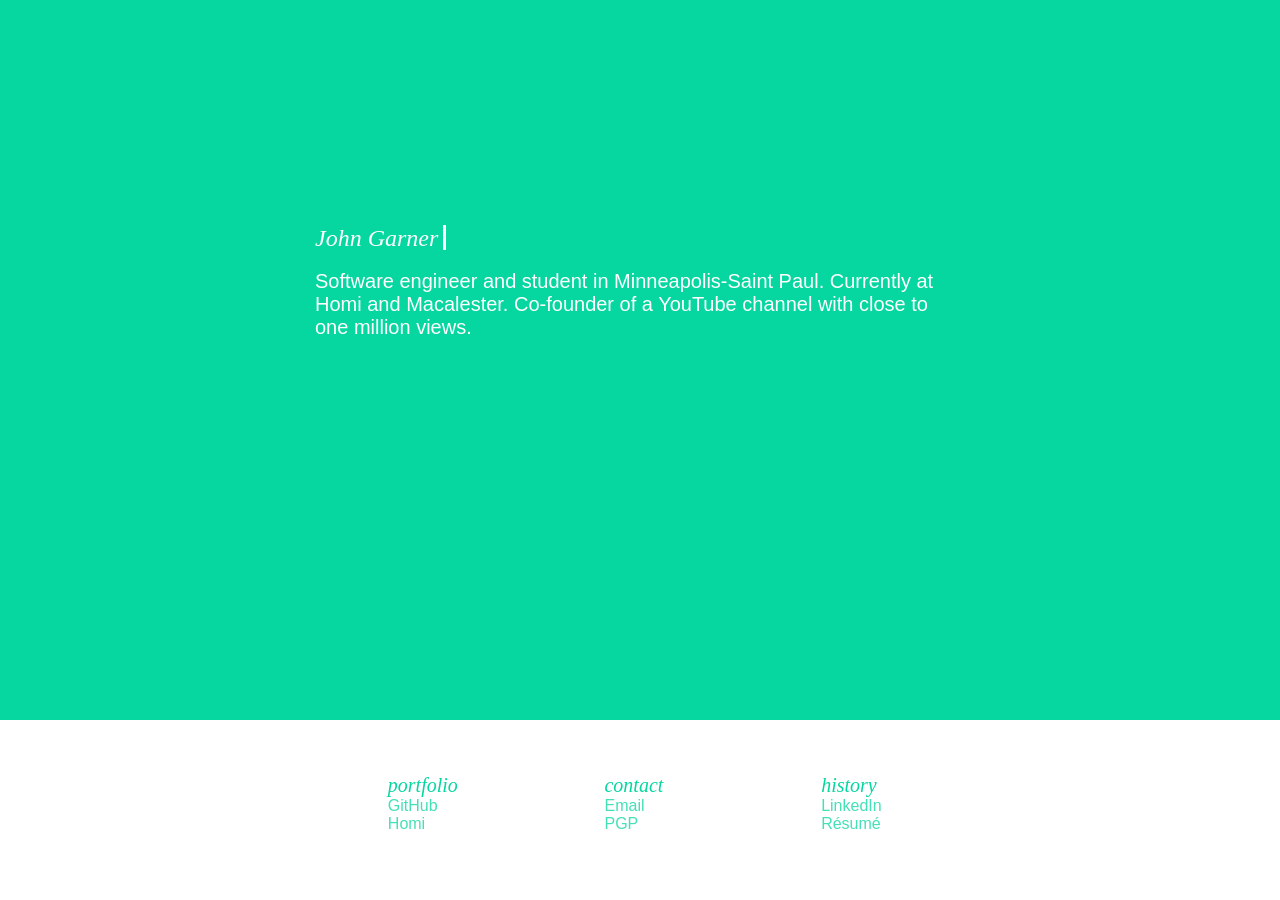
==== index.html @ b596606b "further updates" ====
<!doctype html>
<html lang="en">
	
<head>
<meta charset="UTF-8">
<title>John Garner - Garner I/O</title>
<meta name="description" content="Software engineer and student in Minneapolis-Saint Paul. Currently at Homi and Macalester. Co-founder of a YouTube channel with close to one million views.">
<meta name="author" content="John Garner">
<meta name="theme-color" content="#FFFFFF"/>
<meta name="viewport" content="width=device-width, initial-scale=1">
<link href="stylesheet.css" type="text/css" rel="stylesheet"/>
<link href="favicon.ico" rel="shortcut icon"/>
</head>
	
<body class="index">
	
	<div class="section01">
		<div class="topText typing">
			<h1>John Garner</h1>
			<p>Software engineer and student in Minneapolis-Saint Paul. Currently at Homi and Macalester. Co-founder of a YouTube channel with close to one million views.</p>
		</div>
	</div>	
		
	<div class="section02">
		<div class="bottomText">
			
			<div>
				<div class="emoji">
					<h2 class="portfolio"><span class="align">portfolio</span></h2>
				</div>
				<a href="https://github.com/johngarner" target="_blank" rel="noopener"> GitHub</a> <br>
				<a href="https://homi.io" target="_blank" rel="noopener"> Homi</a>
			</div>
			
			<div>
				<div class="emoji">
					<h2 class="contact"><span class="align">contact</span></h2>
				</div>
				<a href="https://aemail.com/oVz" target="_blank" rel="noopener"> Email</a> <br>
				<a href="https://keybase.io/garner" target="_blank" rel="noopener"> PGP</a>
			</div>
			
			<div>
				<div class="emoji">
					<h2 class="history"><span class="align">history</span></h2>
				</div>
				<a href="https://linkedin.com/in/john-garner" target="_blank" rel="noopener"> LinkedIn</a> <br>
				<a href="https://drive.google.com/file/d/0Bwah_k7J5JepUFRQOEM3QTl5N3M/view" target="_blank" rel="noopener"> Résumé</a>
			</div>
			
		</div>
	</div>
	
</body>
</html>
---- stylesheet.css ----
/*
Colors:

blue: 061233
red: E38585

green: 06D6A0
white: FFFFFF
*/

html {
	background-color: #FFFFFF;
}

.index {
	margin: 0;
}

.section01 {
	background-color: #06D6A0;
	width: 100vw;
	height: 80vh;
}

.section02 {
	background-color: #FFFFFF;
	width: 100vw;
	height: 20vh;
	animation: fadein-color 1.5s;
}

.topText {
	width: 650px;
	max-width: 80vw;
	padding-top: 25vh;
	margin: auto;
}

.bottomText {
	width: 650px;
	max-width: 80vw;
	padding-top: 6vh;
	display: flex;
	margin: auto;
}

.bottomText div {
	padding-left: 10px;
	padding-right: 10px;
	margin: auto;
}

.emoji {
	min-width: 71px;
	padding: 0px !important;
}

.GIF {
	height: 384px;
	width: 584px;
	max-width: 80vw;
}

h1 {
	margin: 0;
	color: #FFFFFF;
	font-family: "Times New Roman", Times, serif;
	font-size: 1.5em;
	font-weight: 300;
	height: 25px;
	font-style: italic;
}

h2 {
	margin: 0;
	color: #06D6A0;
	font-family: "Times New Roman", Times, serif;
	font-size: 1.25em;
	font-weight: 400;
	font-style: italic;
}

p {
	margin: 0;
	color: #FFFFFF;
	font-family: Helvetica, Arial, sans-serif;
	font-size: 1.25em;
	font-weight: 300;
	padding-top: 2.25vh;
	animation: fadein-opacity 1.5s;
}

a {
	margin: 0;
	color: #06D6A0;
	font-family: Helvetica, Arial, sans-serif;
	text-decoration: none;
	opacity: .75;
}

a:hover { 
    background-color: #06D6A0;
    color: #FFFFFF;
}

a:active {
    background-color: #06D6A0;
	color: #FFFFFF;
	opacity: 1;
}

.emoji:hover h2.portfolio span{
	display: none;
}

.emoji:hover h2.portfolio:after{
	font-style: normal;
	content: '📓';
	font-size: .7em;
}

.emoji:hover h2.contact span{
	display: none;
}

.emoji:hover h2.contact:after{
	font-style: normal;
	content: '✉️';
	font-size: .7em;
}

.emoji:hover h2.history span{
	display: none;
}

.emoji:hover h2.history:after{
	font-style: normal;
	content: '📄';
	font-size: .7em;
}

.typing h1 {
	overflow: hidden;
	border-right: .15em solid #FFFFFF;
	white-space: nowrap;
	max-width: 127.5px;
	animation: 
    	typing 2.5s steps(30, end),
    	blink-caret 1.1s step-end infinite;
}

@keyframes typing {
	from { width: 0% }
	to { width: 100% }
}

@keyframes blink-caret {
	from, to { border-color: transparent }
	50% { border-color: #FFFFFF }
}

@keyframes fadein-opacity {
    from { opacity: 0; }
    to   { opacity: 1; }
}

@keyframes fadein-color {
    from { background-color: #06D6A0; }
    to   { background-color: #FFFFFF; }
}
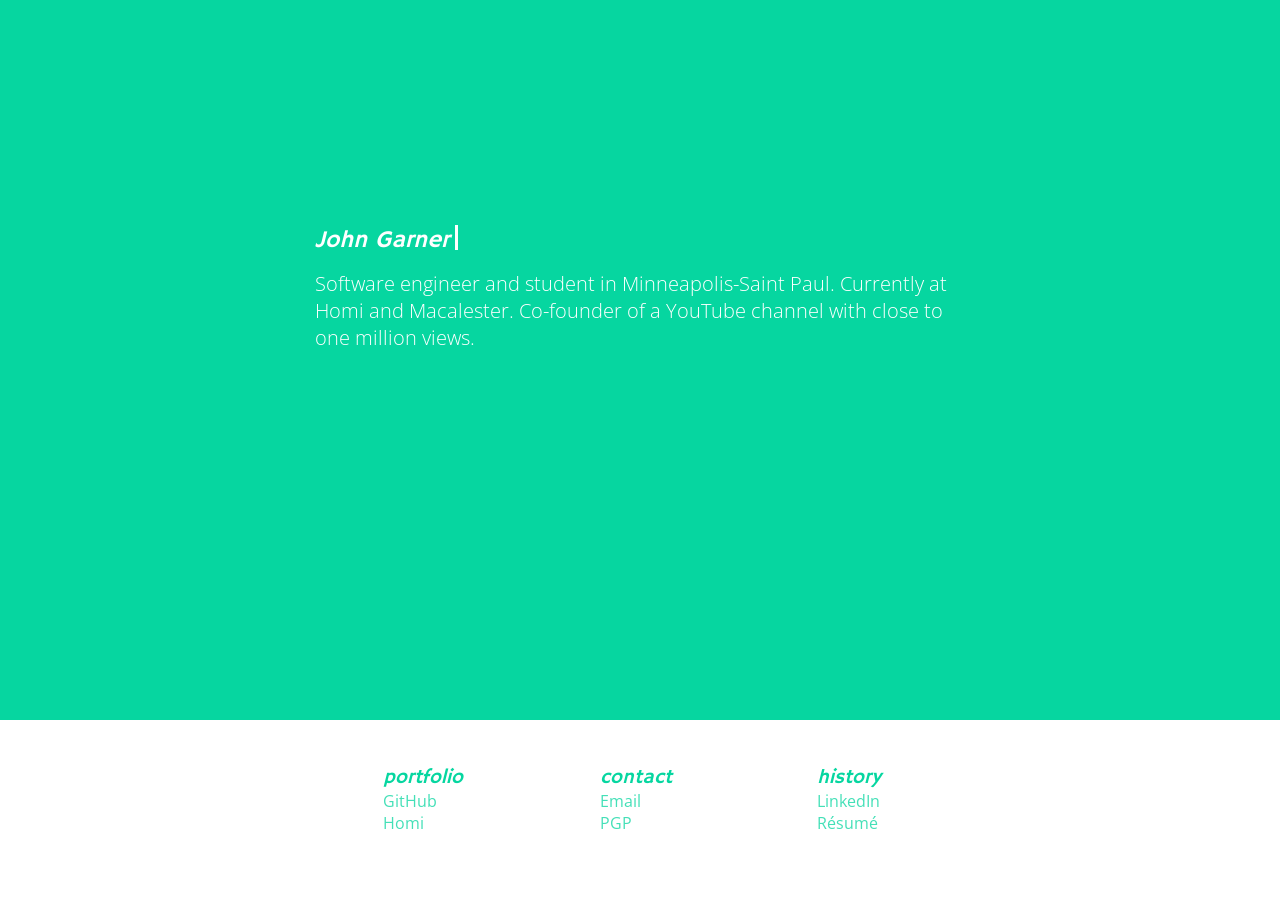
==== commit d74b1c07: "more updates" ====
--- a/index.html
+++ b/index.html
@@ -9,7 +9,11 @@
 <meta name="theme-color" content="#FFFFFF"/>
 <meta name="viewport" content="width=device-width, initial-scale=1">
 <link href="stylesheet.css" type="text/css" rel="stylesheet"/>
-<link href="favicon.ico" rel="shortcut icon"/>
+<link href="https://fonts.googleapis.com/css?family=Hammersmith+One|Open+Sans&display=swap&subset=latin-ext" rel="stylesheet">
+<link rel="apple-touch-icon" sizes="180x180" href="apple-touch-icon.png">
+<link rel="icon" type="image/png" sizes="32x32" href="favicon-32x32.png">
+<link rel="icon" type="image/png" sizes="16x16" href="favicon-16x16.png">
+<link rel="manifest" href="site.webmanifest">
 </head>
 	
 <body class="index">
--- a/stylesheet.css
+++ b/stylesheet.css
@@ -25,8 +25,15 @@
 .section02 {
 	background-color: #FFFFFF;
 	width: 100vw;
-	height: 20vh;
-	animation: fadein-color 1.5s;
+	/*height: 20vh;*/
+	/*animation: fadein-color 1.5s;*/
+	padding-top: 5vh;
+
+	-webkit-animation: fadein 2s; /* Safari, Chrome and Opera > 12.1 */
+	   -moz-animation: fadein 2s; /* Firefox < 16 */
+		-ms-animation: fadein 2s; /* Internet Explorer */
+		 -o-animation: fadein 2s; /* Opera < 12.1 */
+			animation: fadein 2s;
 }
 
 .topText {
@@ -39,15 +46,13 @@
 .bottomText {
 	width: 650px;
 	max-width: 80vw;
-	padding-top: 6vh;
 	display: flex;
 	margin: auto;
 }
 
 .bottomText div {
-	padding-left: 10px;
-	padding-right: 10px;
 	margin: auto;
+	width: 80px;
 }
 
 .emoji {
@@ -59,31 +64,34 @@
 	height: 384px;
 	width: 584px;
 	max-width: 80vw;
+	pointer-events: none;
 }
 
 h1 {
 	margin: 0;
 	color: #FFFFFF;
-	font-family: "Times New Roman", Times, serif;
+	font-family: "Hammersmith One", "Helvetica", "Arial", sans-serif;
 	font-size: 1.5em;
 	font-weight: 300;
 	height: 25px;
-	font-style: italic;
 }
 
 h2 {
 	margin: 0;
 	color: #06D6A0;
-	font-family: "Times New Roman", Times, serif;
+	font-family: "Hammersmith One", "Helvetica", "Arial", sans-serif;
 	font-size: 1.25em;
 	font-weight: 400;
+}
+
+h1,h2  .emoji, .portfolio, .contact, .history{
 	font-style: italic;
 }
 
 p {
 	margin: 0;
 	color: #FFFFFF;
-	font-family: Helvetica, Arial, sans-serif;
+	font-family: "Open Sans", "Arial", sans-serif;
 	font-size: 1.25em;
 	font-weight: 300;
 	padding-top: 2.25vh;
@@ -93,18 +101,18 @@
 a {
 	margin: 0;
 	color: #06D6A0;
-	font-family: Helvetica, Arial, sans-serif;
+	font-family: "Open Sans", "Arial", sans-serif;
 	text-decoration: none;
 	opacity: .75;
 }
 
 a:hover { 
-    background-color: #06D6A0;
-    color: #FFFFFF;
+	background-color: #06D6A0;
+	color: #FFFFFF;
 }
 
 a:active {
-    background-color: #06D6A0;
+	background-color: #06D6A0;
 	color: #FFFFFF;
 	opacity: 1;
 }
@@ -143,10 +151,39 @@
 	overflow: hidden;
 	border-right: .15em solid #FFFFFF;
 	white-space: nowrap;
-	max-width: 127.5px;
+	max-width: 140px;
 	animation: 
-    	typing 2.5s steps(30, end),
-    	blink-caret 1.1s step-end infinite;
+		typing 2.5s steps(30, end),
+		blink-caret 1.1s step-end infinite;
+}
+
+@keyframes fadein {
+	from { opacity: 0; }
+	to   { opacity: 1; }
+}
+
+/* Firefox < 16 */
+@-moz-keyframes fadein {
+	from { opacity: 0; }
+	to   { opacity: 1; }
+}
+
+/* Safari, Chrome and Opera > 12.1 */
+@-webkit-keyframes fadein {
+	from { opacity: 0; }
+	to   { opacity: 1; }
+}
+
+/* Internet Explorer */
+@-ms-keyframes fadein {
+	from { opacity: 0; }
+	to   { opacity: 1; }
+}
+
+/* Opera < 12.1 */
+@-o-keyframes fadein {
+	from { opacity: 0; }
+	to   { opacity: 1; }
 }
 
 @keyframes typing {
@@ -160,11 +197,11 @@
 }
 
 @keyframes fadein-opacity {
-    from { opacity: 0; }
-    to   { opacity: 1; }
+	from { opacity: 0; }
+	to   { opacity: 1; }
 }
 
 @keyframes fadein-color {
-    from { background-color: #06D6A0; }
-    to   { background-color: #FFFFFF; }
-}
+	from { background-color: #06D6A0; }
+	to   { background-color: #FFFFFF; }
+}
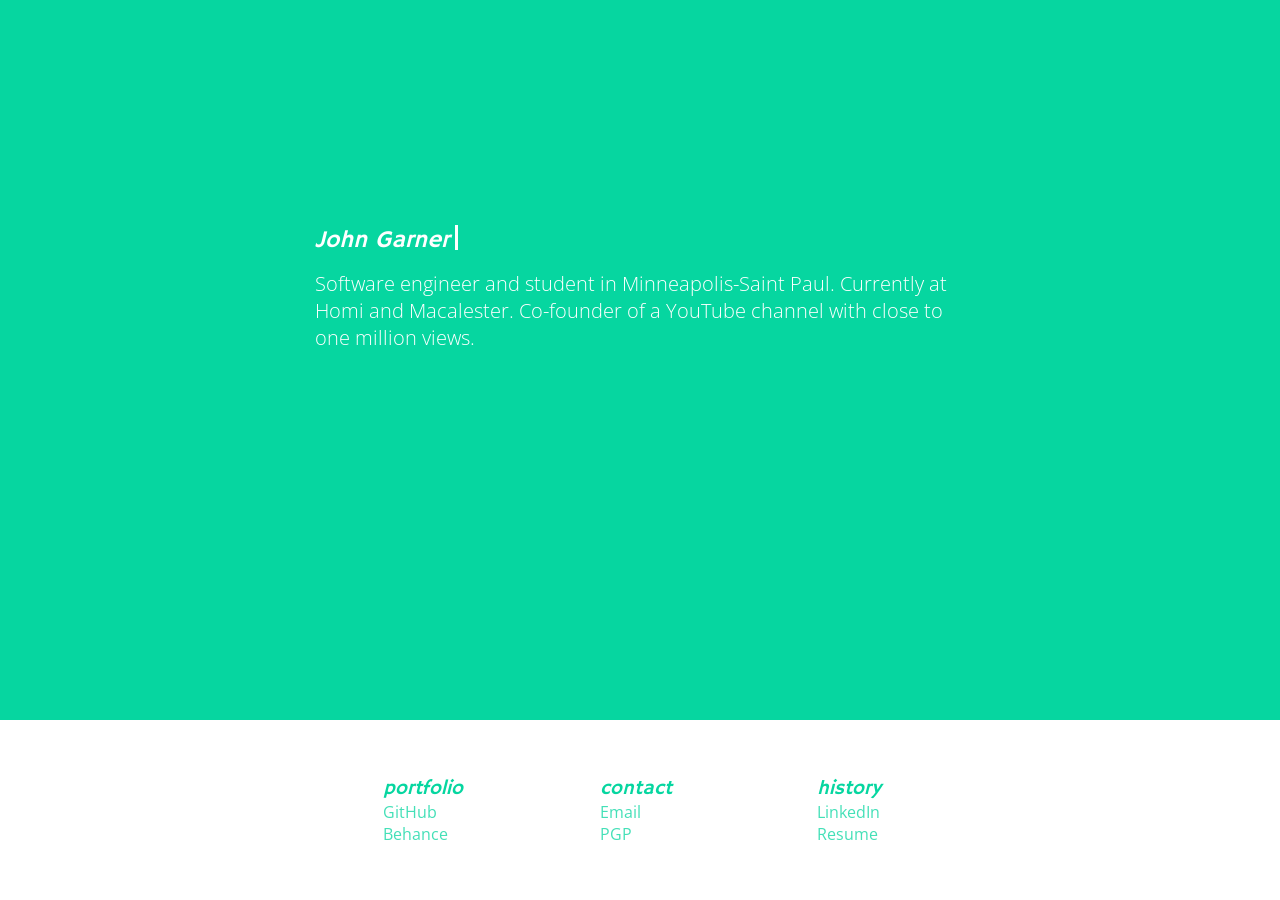
==== commit 84ba31d7: "Soon Page" ====
--- a/index.html
+++ b/index.html
@@ -16,7 +16,7 @@
 <link rel="manifest" href="site.webmanifest">
 </head>
 	
-<body class="index">
+<body>
 	
 	<div class="section01">
 		<div class="topText typing">
@@ -32,16 +32,16 @@
 				<div class="emoji">
 					<h2 class="portfolio"><span class="align">portfolio</span></h2>
 				</div>
-				<a href="https://github.com/johngarner" target="_blank" rel="noopener"> GitHub</a> <br>
-				<a href="https://homi.io" target="_blank" rel="noopener"> Homi</a>
+				<a href="https://github.com/johngarner" target="_blank" rel="noopener">GitHub</a> <br>
+				<a href="https://www.behance.net/john-garner" target="_blank" rel="noopener">Behance</a>
 			</div>
 			
 			<div>
 				<div class="emoji">
 					<h2 class="contact"><span class="align">contact</span></h2>
 				</div>
-				<a href="https://aemail.com/oVz" target="_blank" rel="noopener"> Email</a> <br>
-				<a href="https://keybase.io/garner" target="_blank" rel="noopener"> PGP</a>
+				<a href="https://aemail.com/oVz" target="_blank" rel="noopener">Email</a> <br>
+				<a href="https://keybase.io/garner" target="_blank" rel="noopener">PGP</a>
 			</div>
 			
 			<div>
@@ -49,7 +49,7 @@
 					<h2 class="history"><span class="align">history</span></h2>
 				</div>
 				<a href="https://linkedin.com/in/john-garner" target="_blank" rel="noopener"> LinkedIn</a> <br>
-				<a href="https://drive.google.com/file/d/0Bwah_k7J5JepUFRQOEM3QTl5N3M/view" target="_blank" rel="noopener"> Résumé</a>
+				<a href="https://drive.google.com/file/d/0Bwah_k7J5JepUFRQOEM3QTl5N3M/view" target="_blank" rel="noopener">Resume</a>
 			</div>
 			
 		</div>
--- a/stylesheet.css
+++ b/stylesheet.css
@@ -12,8 +12,9 @@
 	background-color: #FFFFFF;
 }
 
-.index {
-	margin: 0;
+body {
+	margin: 0;
+	max-height: -webkit-fill-available;
 }
 
 .section01 {
@@ -25,9 +26,6 @@
 .section02 {
 	background-color: #FFFFFF;
 	width: 100vw;
-	/*height: 20vh;*/
-	/*animation: fadein-color 1.5s;*/
-	padding-top: 5vh;
 
 	-webkit-animation: fadein 2s; /* Safari, Chrome and Opera > 12.1 */
 	   -moz-animation: fadein 2s; /* Firefox < 16 */
@@ -47,7 +45,8 @@
 	width: 650px;
 	max-width: 80vw;
 	display: flex;
-	margin: auto;
+	margin: 5vh auto;
+	height: 10vh;
 }
 
 .bottomText div {
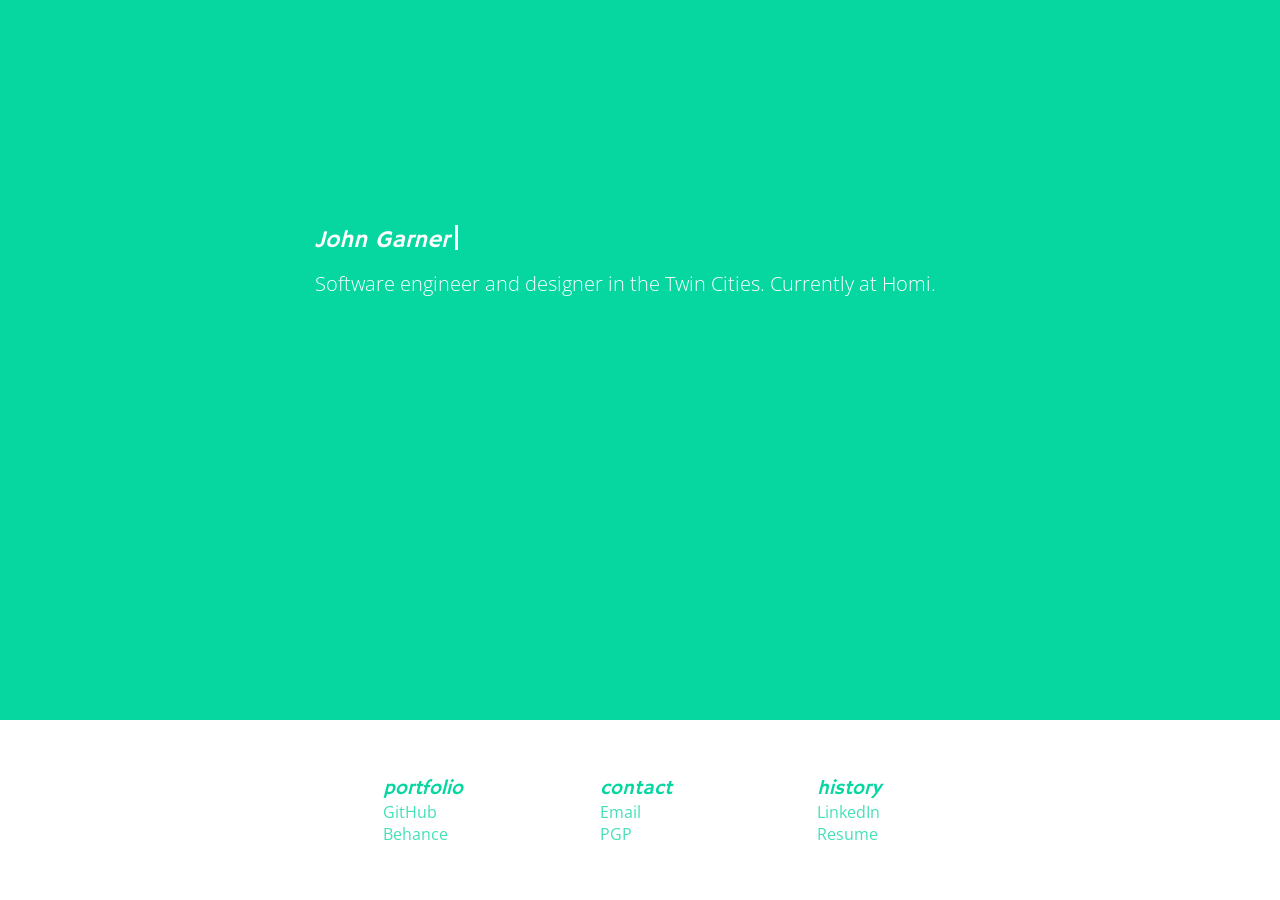
==== commit 695fe6ac: "update" ====
--- a/index.html
+++ b/index.html
@@ -4,7 +4,7 @@
 <head>
 <meta charset="UTF-8">
 <title>John Garner - Garner I/O</title>
-<meta name="description" content="Software engineer and student in Minneapolis-Saint Paul. Currently at Homi and Macalester. Co-founder of a YouTube channel with close to one million views.">
+<meta name="description" content="Software engineer and designer in Minneapolis-Saint Paul at Homi.">
 <meta name="author" content="John Garner">
 <meta name="theme-color" content="#FFFFFF"/>
 <meta name="viewport" content="width=device-width, initial-scale=1">
@@ -21,7 +21,7 @@
 	<div class="section01">
 		<div class="topText typing">
 			<h1>John Garner</h1>
-			<p>Software engineer and student in Minneapolis-Saint Paul. Currently at Homi and Macalester. Co-founder of a YouTube channel with close to one million views.</p>
+			<p>Software engineer and designer in the Twin Cities. Currently at Homi.</p>
 		</div>
 	</div>	
 		
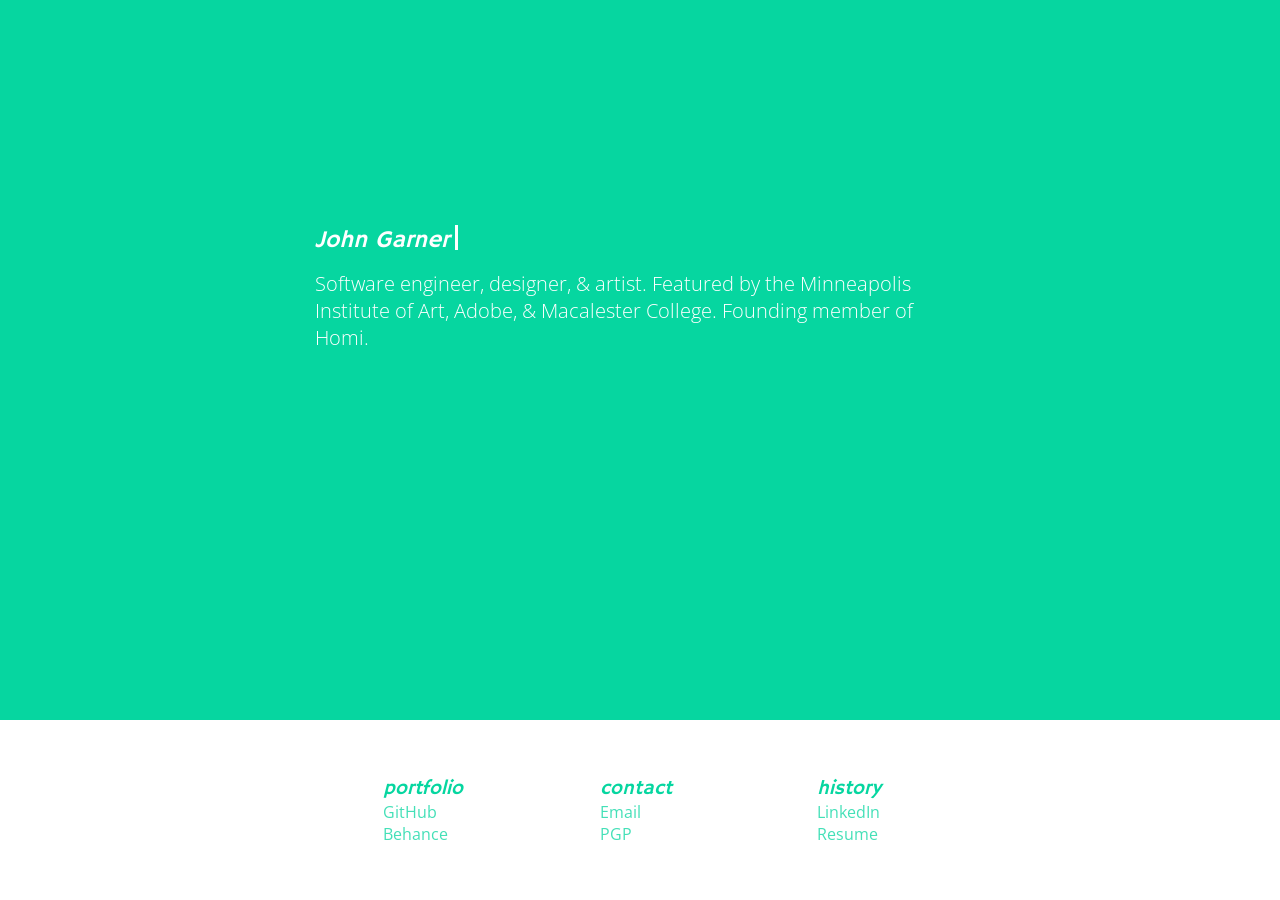
==== commit 0c1f8d27: "update" ====
--- a/index.html
+++ b/index.html
@@ -21,7 +21,7 @@
 	<div class="section01">
 		<div class="topText typing">
 			<h1>John Garner</h1>
-			<p>Software engineer and designer in the Twin Cities. Currently at Homi.</p>
+			<p>Software engineer, designer, & artist. Featured by the Minneapolis Institute of Art, Adobe, & Macalester College. Founding member of Homi.</p>
 		</div>
 	</div>	
 		
